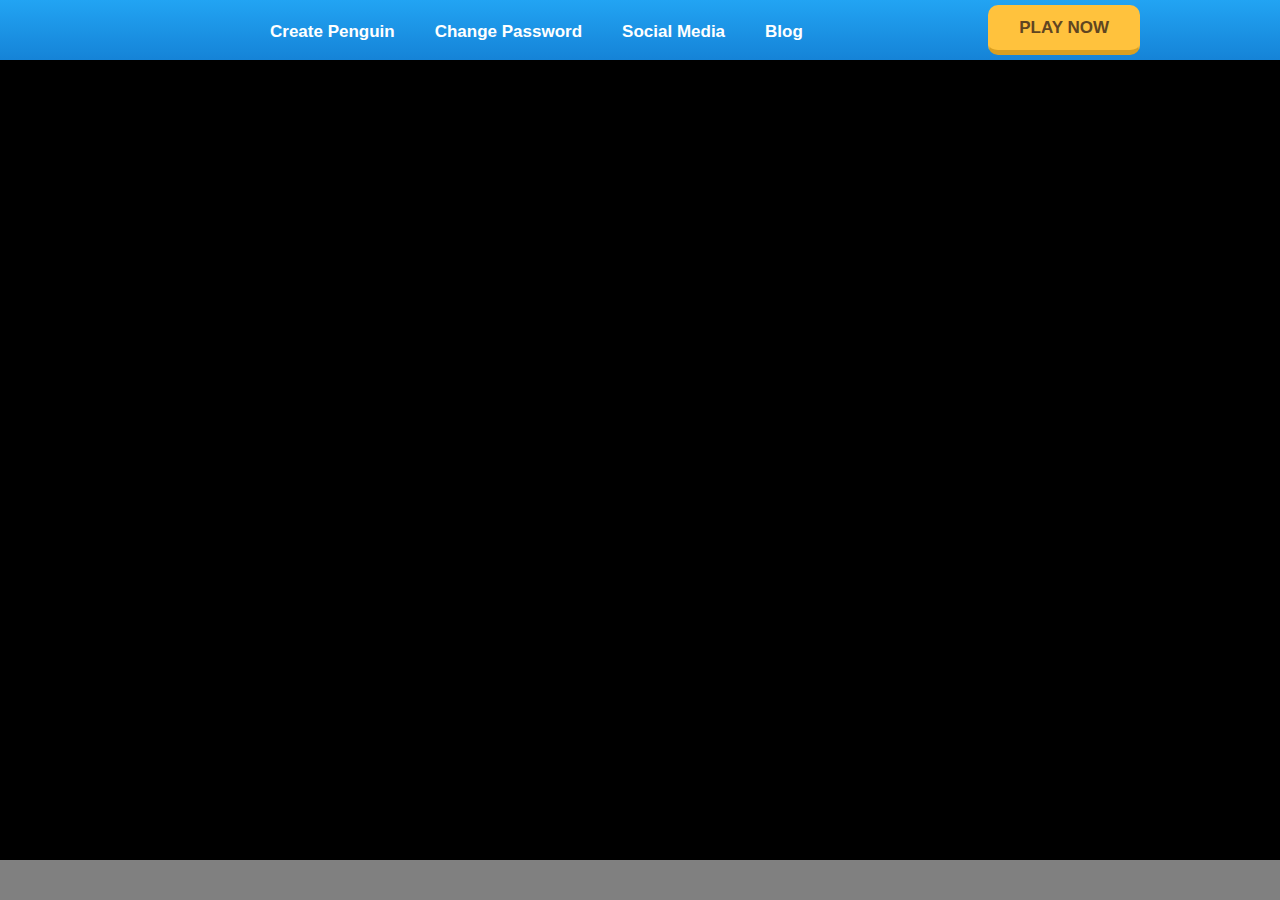
==== Index.html @ db3991a7 "Add files via upload" ====
<!DOCTYPE html>
<html>

<head>
  <title>Club Penguin Online | Home</title>
  <link rel="stylesheet" href="https://maxcdn.bootstrapcdn.com/font-awesome/4.6.3/css/font-awesome.css">
  <link rel="stylesheet" href="https://maxcdn.bootstrapcdn.com/bootstrap/3.3.7/css/bootstrap.min.css">
  <link href="//db.onlinewebfonts.com/c/cdc8c3de1e6bd5a9a67c6a001f9fedd0?family=Burbank+Big+Condensed" rel="stylesheet" type="text/css"/>
</head>

<body>
<center>
  <div class="nav-bar-header">
    <div class="nav-bar-header-container">
      <div class="nav-bar-header-logo"></div>
      <button class="nav-bar-header-links-bar"><i class="fa fa-bars"></i></button>
      <button class="nav-bar-header-play-button">PLAY NOW</button>
      <a class="nav-bar-links" href="#">Create Penguin</a>
      <a class="nav-bar-links" href="#">Change Password</a>
      <a class="nav-bar-links" href="#">Social Media</a>
      <a class="nav-bar-links" href="#">Blog</a>
    </div>
  </div>

<div class="top-banner">

</div>




</body>
<style>

.top-banner {
  width: 100%;
  height: 800px;
  background-color: black;
  background-image: url("https://media2.cponline.pw/bg/home-en.png?v=0.1");
  background-position: center -80px;
  background-repeat: no-repeat;
  background-size: cover;
}

  @media only screen and (max-width: 990px) {
    .nav-bar-header-play-button {
      margin-right: 50px !important;
    }
  }

  @media only screen and (max-width: 960px) {
    .nav-bar-header-play-button {
      margin-right: 70px !important;
    }
  }

  @media only screen and (max-width: 930px) {
    .nav-bar-header-play-button {
      margin-right: 100px !important;
    }
  }

  @media only screen and (max-width: 900px) {
    .nav-bar-header-play-button {
          margin-right: 120px !important;
        }   }

  .nav-bar-header-links-bar {
    color: white;
    font-size: 25px;
    border: 1px solid transparent;
    width: 50px;
    height: 50px;
    border-radius: 10px;
    margin-top: 5px;
    background-color: #004187;
    float: left;
    margin-left: 20px;
    display: none;
  }

.nav-bar-header-play-button:hover {
    transform: rotate(5deg);
  }

.nav-bar-links:hover {
  background-color: #1E7EBE;
  text-decoration: none;
  color: white;
}

.nav-bar-links {
  font-size: 17px;
  color: white;
  font-weight: 600;
  margin-left: 20px;
  float: left;
  margin-top: 15px;
  border-radius: 100px;
  padding: 5px 10px 5px 10px;
}

.nav-bar-header-play-button {
  font-size: 17px;
  background-color: #FFC23D;
  border: 1px solid transparent;
  font-weight: 600;
  padding-right: 30px;
  padding-left: 30px;
  padding-top: 10px;
  padding-bottom: 10px;
  border-radius: 10px;
  border-bottom: 5px solid #D99F21;
  margin-top: 5px;
  float: right;
  color: #604521;
  transition: transform 0.2s;
}

.nav-bar-header-logo {
  background-image: url('https://cdn.discordapp.com/attachments/612720885589344256/612945355004182559/clubpenguinonlinelogo.png');
  width: 100px;
  height: 50px;
  background-position: center;
  background-repeat: no-repeat;
  background-size: contain;
  float: left;
  margin-top: 5px;
}

.nav-bar-header-container {
  width: 1000px;
  height: 60px;
  background-color: transparent;
}

.nav-bar-header {
  width: 100%;
  height: 60px;
  background-color: black;
  background: rgb(21,131,215);
  background: linear-gradient(0deg, rgba(21,131,215,1) 0%, rgba(34,164,243,1) 100%);
}

body {
  background-color: grey;
  overflow-x: hidden;
}

@font-face {font-family: "Burbank Big Condensed";
    src: url("//db.onlinewebfonts.com/t/cdc8c3de1e6bd5a9a67c6a001f9fedd0.eot");
    src: url("//db.onlinewebfonts.com/t/cdc8c3de1e6bd5a9a67c6a001f9fedd0.eot?#iefix") format("embedded-opentype"),
    url("//db.onlinewebfonts.com/t/cdc8c3de1e6bd5a9a67c6a001f9fedd0.woff2") format("woff2"),
    url("//db.onlinewebfonts.com/t/cdc8c3de1e6bd5a9a67c6a001f9fedd0.woff") format("woff"),
    url("//db.onlinewebfonts.com/t/cdc8c3de1e6bd5a9a67c6a001f9fedd0.ttf") format("truetype"),
    url("//db.onlinewebfonts.com/t/cdc8c3de1e6bd5a9a67c6a001f9fedd0.svg#Burbank Big Condensed") format("svg");
}

@import url(//db.onlinewebfonts.com/c/cdc8c3de1e6bd5a9a67c6a001f9fedd0?family=Burbank+Big+Condensed);

</style>
</html>
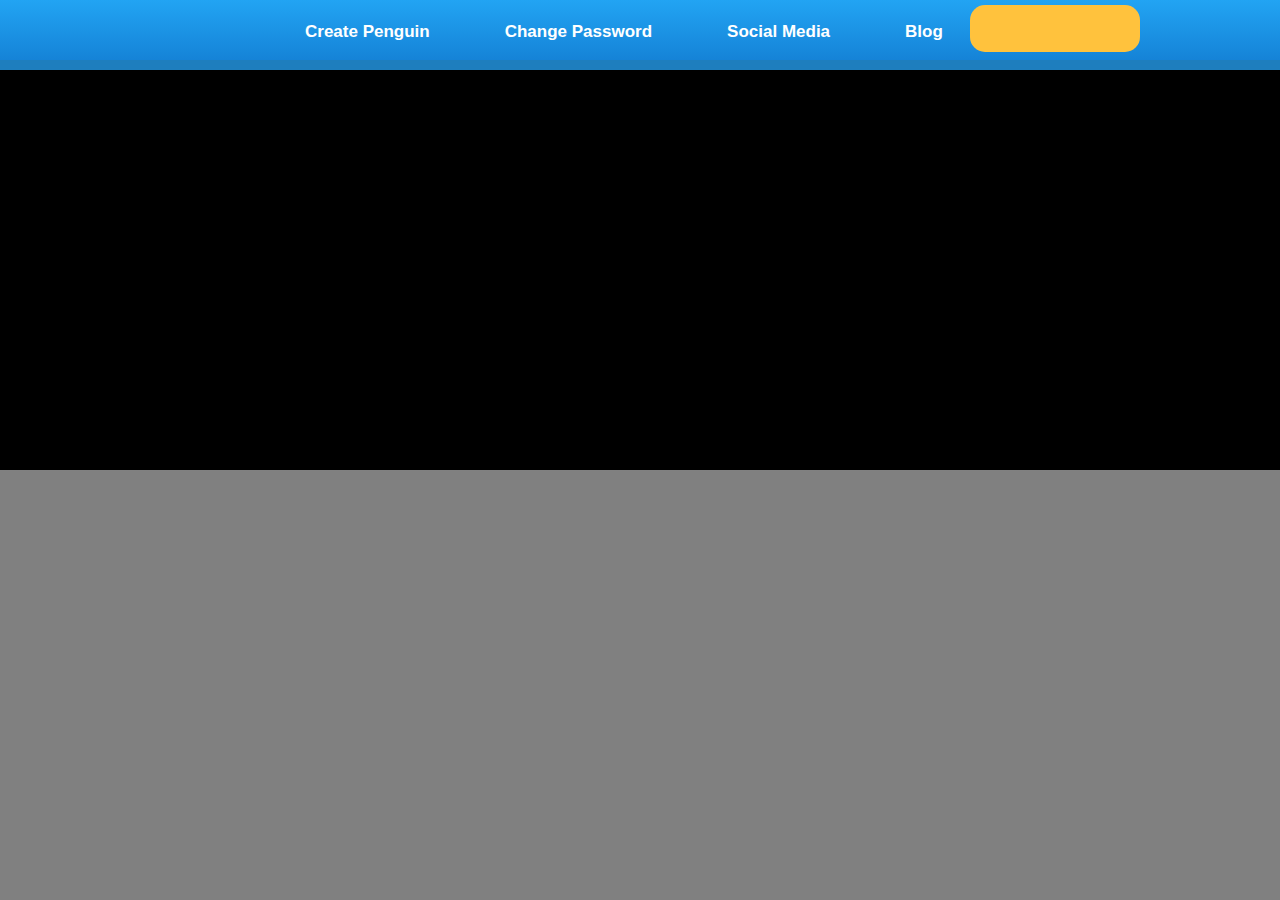
==== commit 42240dae: "Update Index.html" ====
--- a/Index.html
+++ b/Index.html
@@ -14,11 +14,15 @@
     <div class="nav-bar-header-container">
       <div class="nav-bar-header-logo"></div>
       <button class="nav-bar-header-links-bar"><i class="fa fa-bars"></i></button>
-      <button class="nav-bar-header-play-button">PLAY NOW</button>
-      <a class="nav-bar-links" href="#">Create Penguin</a>
-      <a class="nav-bar-links" href="#">Change Password</a>
-      <a class="nav-bar-links" href="#">Social Media</a>
-      <a class="nav-bar-links" href="#">Blog</a>
+      <button class="nav-bar-header-play-button"></button>
+      <a class="nav-bar-links" href="#">
+        <div class="nav-bar-links-emojis" style="background-image: url('images/createpeng.png')"></div>Create Penguin</a>
+      <a class="nav-bar-links" href="#">
+        <div class="nav-bar-links-emojis" style="background-image: url('images/recoverpass.png')"></div>Change Password</a>
+      <a class="nav-bar-links" href="#">
+        <div class="nav-bar-links-emojis" style="background-image: url('images/socialmedia.png')"></div>Social Media</a>
+      <a class="nav-bar-links" href="#">
+        <div class="nav-bar-links-emojis" style="background-image: url('images/blog.png')"></div>Blog</a>
     </div>
   </div>
 
@@ -32,38 +36,27 @@
 </body>
 <style>
 
-.top-banner {
-  width: 100%;
-  height: 800px;
-  background-color: black;
-  background-image: url("https://media2.cponline.pw/bg/home-en.png?v=0.1");
-  background-position: center -80px;
+.nav-bar-links-emojis {
+  width: 30px;
+  height: 30px;
+  background-color: transparent;
+  float: left;
+  margin-right: 5px;
+  margin-top: -4px;
+  background-position: center center;
   background-repeat: no-repeat;
   background-size: cover;
 }
 
-  @media only screen and (max-width: 990px) {
-    .nav-bar-header-play-button {
-      margin-right: 50px !important;
-    }
-  }
-
-  @media only screen and (max-width: 960px) {
-    .nav-bar-header-play-button {
-      margin-right: 70px !important;
-    }
-  }
-
-  @media only screen and (max-width: 930px) {
-    .nav-bar-header-play-button {
-      margin-right: 100px !important;
-    }
-  }
-
-  @media only screen and (max-width: 900px) {
-    .nav-bar-header-play-button {
-          margin-right: 120px !important;
-        }   }
+.top-banner {
+  width: 100%;
+  height: 400px;
+  background-color: black;
+  background-image: url("images/headrest.png");
+  background-position: center center;
+  background-repeat: no-repeat;
+  background-size: cover;
+}
 
   .nav-bar-header-links-bar {
     color: white;
@@ -80,7 +73,7 @@
   }
 
 .nav-bar-header-play-button:hover {
-    transform: rotate(5deg);
+    background-image: url("images/playhover.png");
   }
 
 .nav-bar-links:hover {
@@ -105,16 +98,16 @@
   background-color: #FFC23D;
   border: 1px solid transparent;
   font-weight: 600;
-  padding-right: 30px;
-  padding-left: 30px;
-  padding-top: 10px;
-  padding-bottom: 10px;
-  border-radius: 10px;
-  border-bottom: 5px solid #D99F21;
+  width: 170px;
+  height: 47px;
+  border-radius: 15px;
   margin-top: 5px;
   float: right;
   color: #604521;
-  transition: transform 0.2s;
+  background-image: url("images/playnorm.png");
+  background-position: center center;
+  background-repeat: no-repeat;
+  background-size: cover;
 }
 
 .nav-bar-header-logo {
@@ -136,10 +129,11 @@
 
 .nav-bar-header {
   width: 100%;
-  height: 60px;
+  height: 70px;
   background-color: black;
   background: rgb(21,131,215);
   background: linear-gradient(0deg, rgba(21,131,215,1) 0%, rgba(34,164,243,1) 100%);
+  border-bottom: 10px solid #1E7EBE;
 }
 
 body {
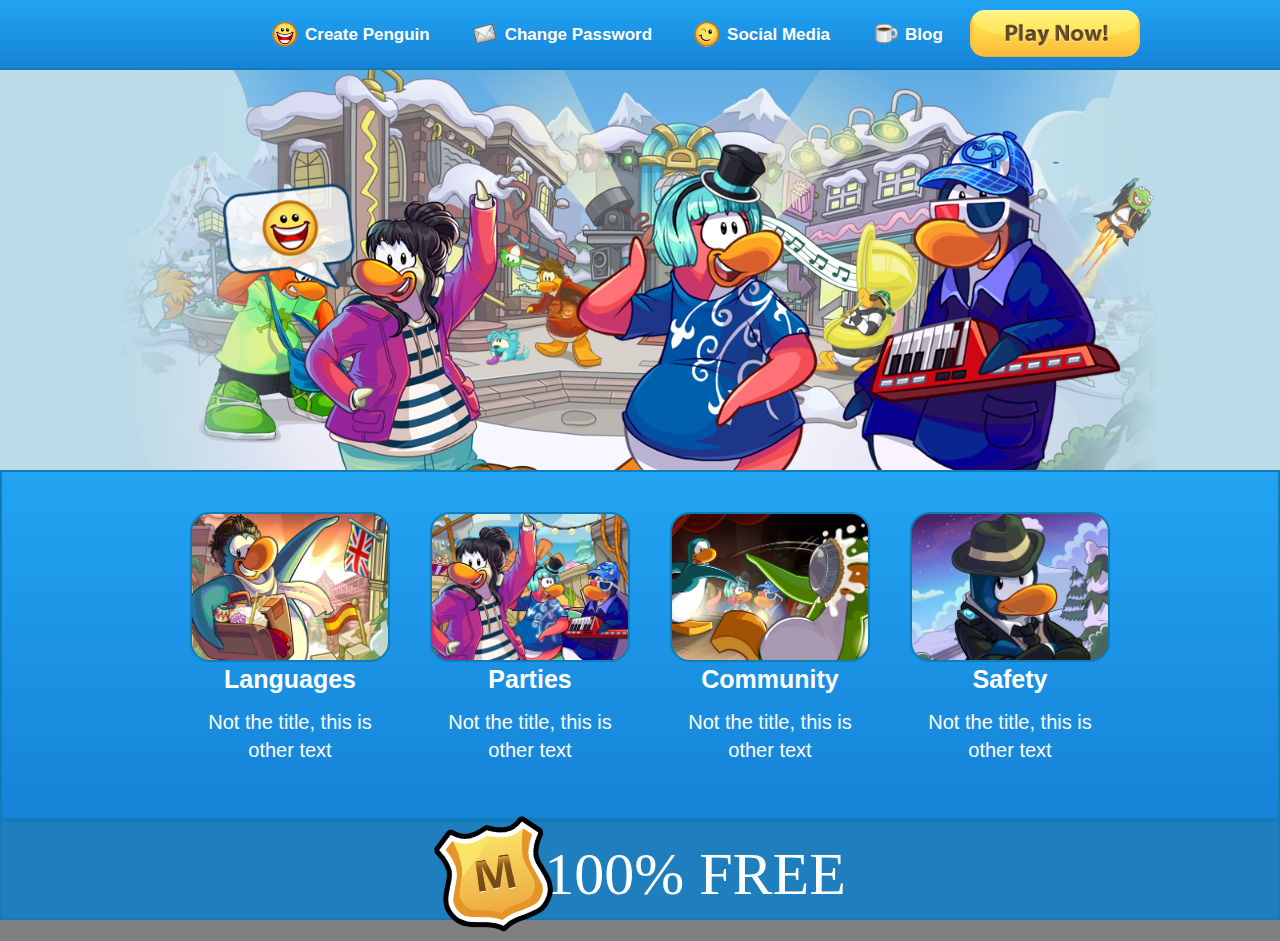
==== commit 79cc9fb7: "Add files via upload" ====
--- a/Index.html
+++ b/Index.html
@@ -26,15 +26,173 @@
     </div>
   </div>
 
-<div class="top-banner">
-
+<div class="top-banner" id="top-banner-slider"></div>
+
+<!--
+<div class="top-banner-buttons">
+  <button class="top-banner-slider-buttons">1</button>
+  <button class="top-banner-slider-buttons">2</button>
+  <button class="top-banner-slider-buttons">3</button>
 </div>
-
-
+-->
+<div class="section-one-background">
+  <div class="section-one-container">
+
+    <div style="margin-left: 50px;" class="section-one-section-container">
+      <div style="background-image: url('images/Languages.png');" class="section-one-image"></div>
+      <p class="section-one-title">Languages</p>
+      <div class="section-one-text-container">
+        <p class="section-one-text">Not the title, this is other text</p>
+      </div>
+    </div>
+
+    <div class="section-one-section-container">
+      <div style="background-image: url('images/Parties.png');" class="section-one-image"></div>
+      <p class="section-one-title">Parties</p>
+        <p class="section-one-text">Not the title, this is other text</p>
+    </div>
+
+    <div class="section-one-section-container">
+      <div style="background-image: url('images/Community.png');" class="section-one-image"></div>
+      <p class="section-one-title">Community</p>
+      <p class="section-one-text">Not the title, this is other text</p>
+    </div>
+
+    <div class="section-one-section-container">
+      <div style="background-image: url('images/Safety.png');" class="section-one-image"></div>
+      <p class="section-one-title">Safety</p>
+      <p class="section-one-text">Not the title, this is other text</p>
+    </div>
+
+  </div>
+</div>
+
+<div class="freemembership">
+  <div class="freemembership-container">
+    <div class="freemembership-image"></div>
+    <p class="freemembership-text">100% FREE</p>
+  </div>
+</div>
 
 
 </body>
 <style>
+
+.freemembership-text {
+  font-family: "Burbank Big Condensed";
+  color: white;
+  font-size: 60px;
+  margin-left: -300px;
+  padding-top: 10px;
+}
+
+.freemembership-image {
+  width: 110px;
+  height: 110px;
+  background-image: url("images/membership.png");
+  background-position: center center;
+  background-repeat: no-repeat;
+  background-size: cover;
+  float: left;
+  margin-left: 300px;
+  transform: rotate(350deg);
+  margin-right: -300px;
+}
+
+.freemembership {
+  width: 100%;
+  height: 100px;
+  background-color: #1E7EBE;
+  border: 2px solid #117db8;
+}
+
+.freemembership-container {
+  width: 1000px;
+  height: 100px;
+}
+
+.section-one-text {
+  font-size: 20px;
+  color: white;
+  border-radius: 100px;
+}
+
+.section-one-title {
+  font-size: 25px;
+  color: white;
+  font-weight: 600;
+  border-radius: 100px;
+}
+
+.section-one-image {
+  width: 200px;
+  height: 150px;
+  background-color: white;
+  border-radius: 20px;
+  border: 2px solid #117db8;
+  background-image: url("images/headrest.png");
+  background-position: center center;
+  background-repeat: no-repeat;
+  background-size: cover;
+  overflow: hidden;
+}
+
+.section-one-section-container {
+  width: 200px;
+  height: 200px;
+  background-color: transparent;
+  float: left;
+  margin-left: 20px;
+  margin-right: 20px;
+}
+
+.section-one-container {
+  background-color: transparent;
+  width: 1000px;
+  height: 200px;
+  padding-top: 40px;
+}
+
+.section-one-background {
+  width: 100%;
+  height: 350px;
+  background: rgb(21,131,215);
+background: linear-gradient(0deg, rgba(21,131,215,1) 0%, rgba(34,164,243,1) 100%);
+border: 2px solid #117db8;
+}
+
+.top-banner-slider-buttons {
+  color: white;
+  width: 30px;
+  height: 30px;
+  font-weight: 600;
+  font-size: 20px;
+  background: rgb(24,140,223);
+  border: 1px solid transparent;
+  border-radius: 50px;
+  margin-left: 5px;
+  margin-right: 5px;
+  background: linear-gradient(0deg, rgba(24,140,223,1) 0%, rgba(31,158,238,1) 100%);
+}
+
+.top-banner-buttons {
+  width: 100%;
+  height: 50px;
+  background-color: transparent;
+  margin-top: -50px;
+
+}
+
+.top-banner {
+  width: 100%;
+  height: 400px;
+  background-color: black;
+  background-image: url("images/headbanner.png");
+  background-position: center center;
+  background-repeat: no-repeat;
+  background-size: cover;
+  overflow: hidden;
+}
 
 .nav-bar-links-emojis {
   width: 30px;
@@ -48,14 +206,12 @@
   background-size: cover;
 }
 
-.top-banner {
+.top-banner-images {
   width: 100%;
   height: 400px;
-  background-color: black;
-  background-image: url("images/headrest.png");
-  background-position: center center;
-  background-repeat: no-repeat;
-  background-size: cover;
+  background-position: center center;
+background-repeat: no-repeat;
+background-size: cover;
 }
 
   .nav-bar-header-links-bar {
@@ -65,7 +221,7 @@
     width: 50px;
     height: 50px;
     border-radius: 10px;
-    margin-top: 5px;
+    margin-top: 8px;
     background-color: #004187;
     float: left;
     margin-left: 20px;
@@ -88,7 +244,7 @@
   font-weight: 600;
   margin-left: 20px;
   float: left;
-  margin-top: 15px;
+  margin-top: 18px;
   border-radius: 100px;
   padding: 5px 10px 5px 10px;
 }
@@ -101,7 +257,7 @@
   width: 170px;
   height: 47px;
   border-radius: 15px;
-  margin-top: 5px;
+  margin-top: 10px;
   float: right;
   color: #604521;
   background-image: url("images/playnorm.png");
@@ -118,7 +274,7 @@
   background-repeat: no-repeat;
   background-size: contain;
   float: left;
-  margin-top: 5px;
+  margin-top: 10px;
 }
 
 .nav-bar-header-container {
@@ -133,7 +289,7 @@
   background-color: black;
   background: rgb(21,131,215);
   background: linear-gradient(0deg, rgba(21,131,215,1) 0%, rgba(34,164,243,1) 100%);
-  border-bottom: 10px solid #1E7EBE;
+  border-bottom: 2px solid #117db8;
 }
 
 body {
@@ -153,4 +309,31 @@
 @import url(//db.onlinewebfonts.com/c/cdc8c3de1e6bd5a9a67c6a001f9fedd0?family=Burbank+Big+Condensed);
 
 </style>
+
+<script>
+
+var i = 0;
+var images = [];
+var time = 7000;
+
+images[0] = 'images/headrest.png';
+images[1] = 'images/2.jpg';
+images[2] = 'images/3.jpg';
+
+function changeImg() {
+  document.getElementById("top-banner-slider").style.backgroundImage = 'url('+images[i]+')';
+
+  if(i < images.length - 1){
+    i++;
+  } else {
+    i = 0;
+  }
+  console.log(i);
+  setTimeout("changeImg()", time);
+}
+
+//window.onload = changeImg;
+
+</script>
+
 </html>
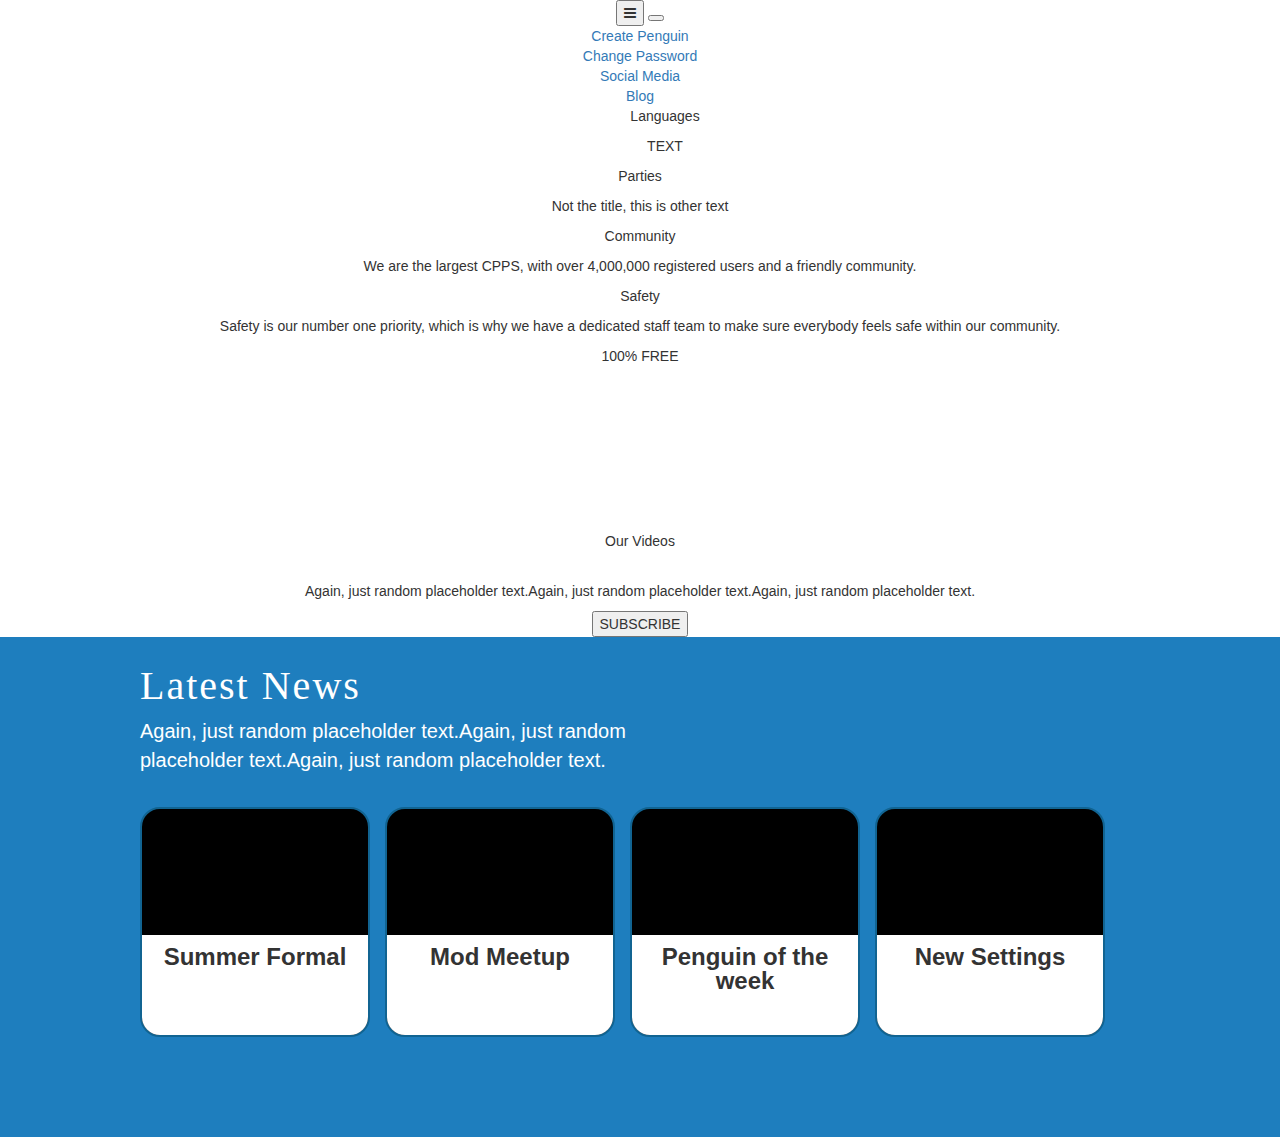
==== commit eac50651: "Add files via upload" ====
--- a/Index.html
+++ b/Index.html
@@ -6,6 +6,7 @@
   <link rel="stylesheet" href="https://maxcdn.bootstrapcdn.com/font-awesome/4.6.3/css/font-awesome.css">
   <link rel="stylesheet" href="https://maxcdn.bootstrapcdn.com/bootstrap/3.3.7/css/bootstrap.min.css">
   <link href="//db.onlinewebfonts.com/c/cdc8c3de1e6bd5a9a67c6a001f9fedd0?family=Burbank+Big+Condensed" rel="stylesheet" type="text/css"/>
+  <link rel = "stylesheet" type = "text/css" href = "styles.css" />
 </head>
 
 <body>
@@ -26,7 +27,7 @@
     </div>
   </div>
 
-<div class="top-banner" id="top-banner-slider"></div>
+<div class="top-banner"></div>
 
 <!--
 <div class="top-banner-buttons">
@@ -42,7 +43,7 @@
       <div style="background-image: url('images/Languages.png');" class="section-one-image"></div>
       <p class="section-one-title">Languages</p>
       <div class="section-one-text-container">
-        <p class="section-one-text">Not the title, this is other text</p>
+        <p class="section-one-text">TEXT</p>
       </div>
     </div>
 
@@ -55,13 +56,13 @@
     <div class="section-one-section-container">
       <div style="background-image: url('images/Community.png');" class="section-one-image"></div>
       <p class="section-one-title">Community</p>
-      <p class="section-one-text">Not the title, this is other text</p>
+      <p class="section-one-text">We are the largest CPPS, with over 4,000,000 registered users and a friendly community.</p>
     </div>
 
     <div class="section-one-section-container">
       <div style="background-image: url('images/Safety.png');" class="section-one-image"></div>
       <p class="section-one-title">Safety</p>
-      <p class="section-one-text">Not the title, this is other text</p>
+      <p class="section-one-text">Safety is our number one priority, which is why we have a dedicated staff team to make sure everybody feels safe within our community.</p>
     </div>
 
   </div>
@@ -74,239 +75,130 @@
   </div>
 </div>
 
+<div class="youtube-section">
+  <div class="youtube-section-video-container">
+    <video class="youtube-section-video" style="width:550px" autoplay="" muted="" loop="">
+      <source src="media/waddlearound.mp4" type="video/mp4">
+    </video>
+
+    <div class="youtube-section-text-container">
+      <p class="youtube-section-title">Our Videos</p>
+      <br>
+      <p class="youtube-section-text">Again, just random placeholder text.Again, just random placeholder text.Again, just random placeholder text.</p>
+      <button class="youtube-section-button">SUBSCRIBE</button>
+    </div>
+
+
+  </div>
+</div>
+
+<div class="blog">
+  <div class="blog-container">
+    <p class="blog-title">Latest News</p>
+    <br><br><br><br><br>
+    <p class="blog-text">Again, just random placeholder text.Again, just random placeholder text.Again, just random placeholder text.</p>
+    <br><br><br><br><br>
+
+    <div style="background-image: url('https://cdn.discordapp.com/attachments/613314180501602312/615658878591565867/summerformal.png')" class="blog-section-container">
+      <div class="blog-section-text-area">
+        <p class="blog-section-text">Summer Formal</p>
+      </div>
+    </div>
+
+    <div style="background-image: url('https://cdn.discordapp.com/attachments/475660461849706496/561148239454404628/mmuartye.png')" class="blog-section-container">
+      <div class="blog-section-text-area">
+        <p class="blog-section-text">Mod Meetup</p>
+      </div>
+    </div>
+
+    <div style="background-image: url('https://cdn.discordapp.com/attachments/516420983309991945/610897605064654848/cpopotmm.png')" class="blog-section-container">
+      <div class="blog-section-text-area">
+        <p class="blog-section-text">Penguin of the week</p>
+      </div>
+    </div>
+
+    <div style="background-image: url('https://media2.cponline.pw/img/cposettings.png')" class="blog-section-container">
+      <div class="blog-section-text-area">
+        <p class="blog-section-text">New Settings</p>
+      </div>
+    </div>
+
+  </div>
+</div>
+
+
+
 
 </body>
 <style>
 
-.freemembership-text {
-  font-family: "Burbank Big Condensed";
-  color: white;
-  font-size: 60px;
-  margin-left: -300px;
+.blog-text {
+float: left;
+margin-left: 0px;
+font-size: 20px;
+text-align: left;
+margin-bottom: -30px;
+color: white;
+width: 500px;
+margin-top: -20px;
+}
+
+.blog-section-text {
+  font-family: 'Poppins', proxima_nova_bold, sans-serif;
+  font-weight: 600;
+  height: 55px;
+  line-height: 24px;
+  font-size: 24px;
   padding-top: 10px;
 }
 
-.freemembership-image {
-  width: 110px;
-  height: 110px;
-  background-image: url("images/membership.png");
-  background-position: center center;
-  background-repeat: no-repeat;
-  background-size: cover;
-  float: left;
-  margin-left: 300px;
-  transform: rotate(350deg);
-  margin-right: -300px;
-}
-
-.freemembership {
+.blog-section-text-area {
   width: 100%;
   height: 100px;
+  background-color: white;
+  position: absolute;
+  bottom: 0;
+}
+
+.blog-section-container {
+  width: 230px;
+  height: 230px;
+  background-color: black;
+  float: left;
+  border-radius: 20px;
+  position: relative;
+  overflow: hidden;
+  margin-right: 15px;
+  background-image: url("https://media2.cponline.pw/bg/home-en.png?v=0.1");
+  background-position: top;
+  background-repeat: no-repeat;
+  background-size: 230px 130px;
+  margin-top: -30px;
+  border: 2px solid #116492;
+}
+
+.blog-title {
+  float: left;
+  font-family: "Burbank Big Condensed";
+  letter-spacing: 2px;
+  margin-top: 20px;
+  font-size: 40px;
+  color: white;
+  margin-bottom: -20px;
+}
+
+.blog-container {
+  width: 1000px;
+  height: 500px;
+}
+
+.blog {
   background-color: #1E7EBE;
-  border: 2px solid #117db8;
-}
-
-.freemembership-container {
-  width: 1000px;
-  height: 100px;
-}
-
-.section-one-text {
-  font-size: 20px;
-  color: white;
-  border-radius: 100px;
-}
-
-.section-one-title {
-  font-size: 25px;
-  color: white;
-  font-weight: 600;
-  border-radius: 100px;
-}
-
-.section-one-image {
-  width: 200px;
-  height: 150px;
-  background-color: white;
-  border-radius: 20px;
-  border: 2px solid #117db8;
-  background-image: url("images/headrest.png");
-  background-position: center center;
-  background-repeat: no-repeat;
-  background-size: cover;
-  overflow: hidden;
-}
-
-.section-one-section-container {
-  width: 200px;
-  height: 200px;
-  background-color: transparent;
-  float: left;
-  margin-left: 20px;
-  margin-right: 20px;
-}
-
-.section-one-container {
-  background-color: transparent;
-  width: 1000px;
-  height: 200px;
-  padding-top: 40px;
-}
-
-.section-one-background {
   width: 100%;
-  height: 350px;
-  background: rgb(21,131,215);
-background: linear-gradient(0deg, rgba(21,131,215,1) 0%, rgba(34,164,243,1) 100%);
-border: 2px solid #117db8;
-}
-
-.top-banner-slider-buttons {
-  color: white;
-  width: 30px;
-  height: 30px;
-  font-weight: 600;
-  font-size: 20px;
-  background: rgb(24,140,223);
-  border: 1px solid transparent;
-  border-radius: 50px;
-  margin-left: 5px;
-  margin-right: 5px;
-  background: linear-gradient(0deg, rgba(24,140,223,1) 0%, rgba(31,158,238,1) 100%);
-}
-
-.top-banner-buttons {
-  width: 100%;
-  height: 50px;
-  background-color: transparent;
-  margin-top: -50px;
-
-}
-
-.top-banner {
-  width: 100%;
-  height: 400px;
-  background-color: black;
-  background-image: url("images/headbanner.png");
-  background-position: center center;
-  background-repeat: no-repeat;
-  background-size: cover;
-  overflow: hidden;
-}
-
-.nav-bar-links-emojis {
-  width: 30px;
-  height: 30px;
-  background-color: transparent;
-  float: left;
-  margin-right: 5px;
-  margin-top: -4px;
-  background-position: center center;
-  background-repeat: no-repeat;
-  background-size: cover;
-}
-
-.top-banner-images {
-  width: 100%;
-  height: 400px;
-  background-position: center center;
-background-repeat: no-repeat;
-background-size: cover;
-}
-
-  .nav-bar-header-links-bar {
-    color: white;
-    font-size: 25px;
-    border: 1px solid transparent;
-    width: 50px;
-    height: 50px;
-    border-radius: 10px;
-    margin-top: 8px;
-    background-color: #004187;
-    float: left;
-    margin-left: 20px;
-    display: none;
-  }
-
-.nav-bar-header-play-button:hover {
-    background-image: url("images/playhover.png");
-  }
-
-.nav-bar-links:hover {
-  background-color: #1E7EBE;
-  text-decoration: none;
-  color: white;
-}
-
-.nav-bar-links {
-  font-size: 17px;
-  color: white;
-  font-weight: 600;
-  margin-left: 20px;
-  float: left;
-  margin-top: 18px;
-  border-radius: 100px;
-  padding: 5px 10px 5px 10px;
-}
-
-.nav-bar-header-play-button {
-  font-size: 17px;
-  background-color: #FFC23D;
-  border: 1px solid transparent;
-  font-weight: 600;
-  width: 170px;
-  height: 47px;
-  border-radius: 15px;
-  margin-top: 10px;
-  float: right;
-  color: #604521;
-  background-image: url("images/playnorm.png");
-  background-position: center center;
-  background-repeat: no-repeat;
-  background-size: cover;
-}
-
-.nav-bar-header-logo {
-  background-image: url('https://cdn.discordapp.com/attachments/612720885589344256/612945355004182559/clubpenguinonlinelogo.png');
-  width: 100px;
-  height: 50px;
-  background-position: center;
-  background-repeat: no-repeat;
-  background-size: contain;
-  float: left;
-  margin-top: 10px;
-}
-
-.nav-bar-header-container {
-  width: 1000px;
-  height: 60px;
-  background-color: transparent;
-}
-
-.nav-bar-header {
-  width: 100%;
-  height: 70px;
-  background-color: black;
-  background: rgb(21,131,215);
-  background: linear-gradient(0deg, rgba(21,131,215,1) 0%, rgba(34,164,243,1) 100%);
-  border-bottom: 2px solid #117db8;
-}
-
-body {
-  background-color: grey;
-  overflow-x: hidden;
-}
-
-@font-face {font-family: "Burbank Big Condensed";
-    src: url("//db.onlinewebfonts.com/t/cdc8c3de1e6bd5a9a67c6a001f9fedd0.eot");
-    src: url("//db.onlinewebfonts.com/t/cdc8c3de1e6bd5a9a67c6a001f9fedd0.eot?#iefix") format("embedded-opentype"),
-    url("//db.onlinewebfonts.com/t/cdc8c3de1e6bd5a9a67c6a001f9fedd0.woff2") format("woff2"),
-    url("//db.onlinewebfonts.com/t/cdc8c3de1e6bd5a9a67c6a001f9fedd0.woff") format("woff"),
-    url("//db.onlinewebfonts.com/t/cdc8c3de1e6bd5a9a67c6a001f9fedd0.ttf") format("truetype"),
-    url("//db.onlinewebfonts.com/t/cdc8c3de1e6bd5a9a67c6a001f9fedd0.svg#Burbank Big Condensed") format("svg");
-}
-
-@import url(//db.onlinewebfonts.com/c/cdc8c3de1e6bd5a9a67c6a001f9fedd0?family=Burbank+Big+Condensed);
+  height: 500px;
+}
+
+
 
 </style>
 
@@ -314,14 +206,14 @@
 
 var i = 0;
 var images = [];
-var time = 7000;
+var time = 1000;
 
 images[0] = 'images/headrest.png';
 images[1] = 'images/2.jpg';
 images[2] = 'images/3.jpg';
 
 function changeImg() {
-  document.getElementById("top-banner-slider").style.backgroundImage = 'url('+images[i]+')';
+  document.getElementById("slider-banner-slider").style.backgroundImage = 'url('+images[i]+')';
 
   if(i < images.length - 1){
     i++;
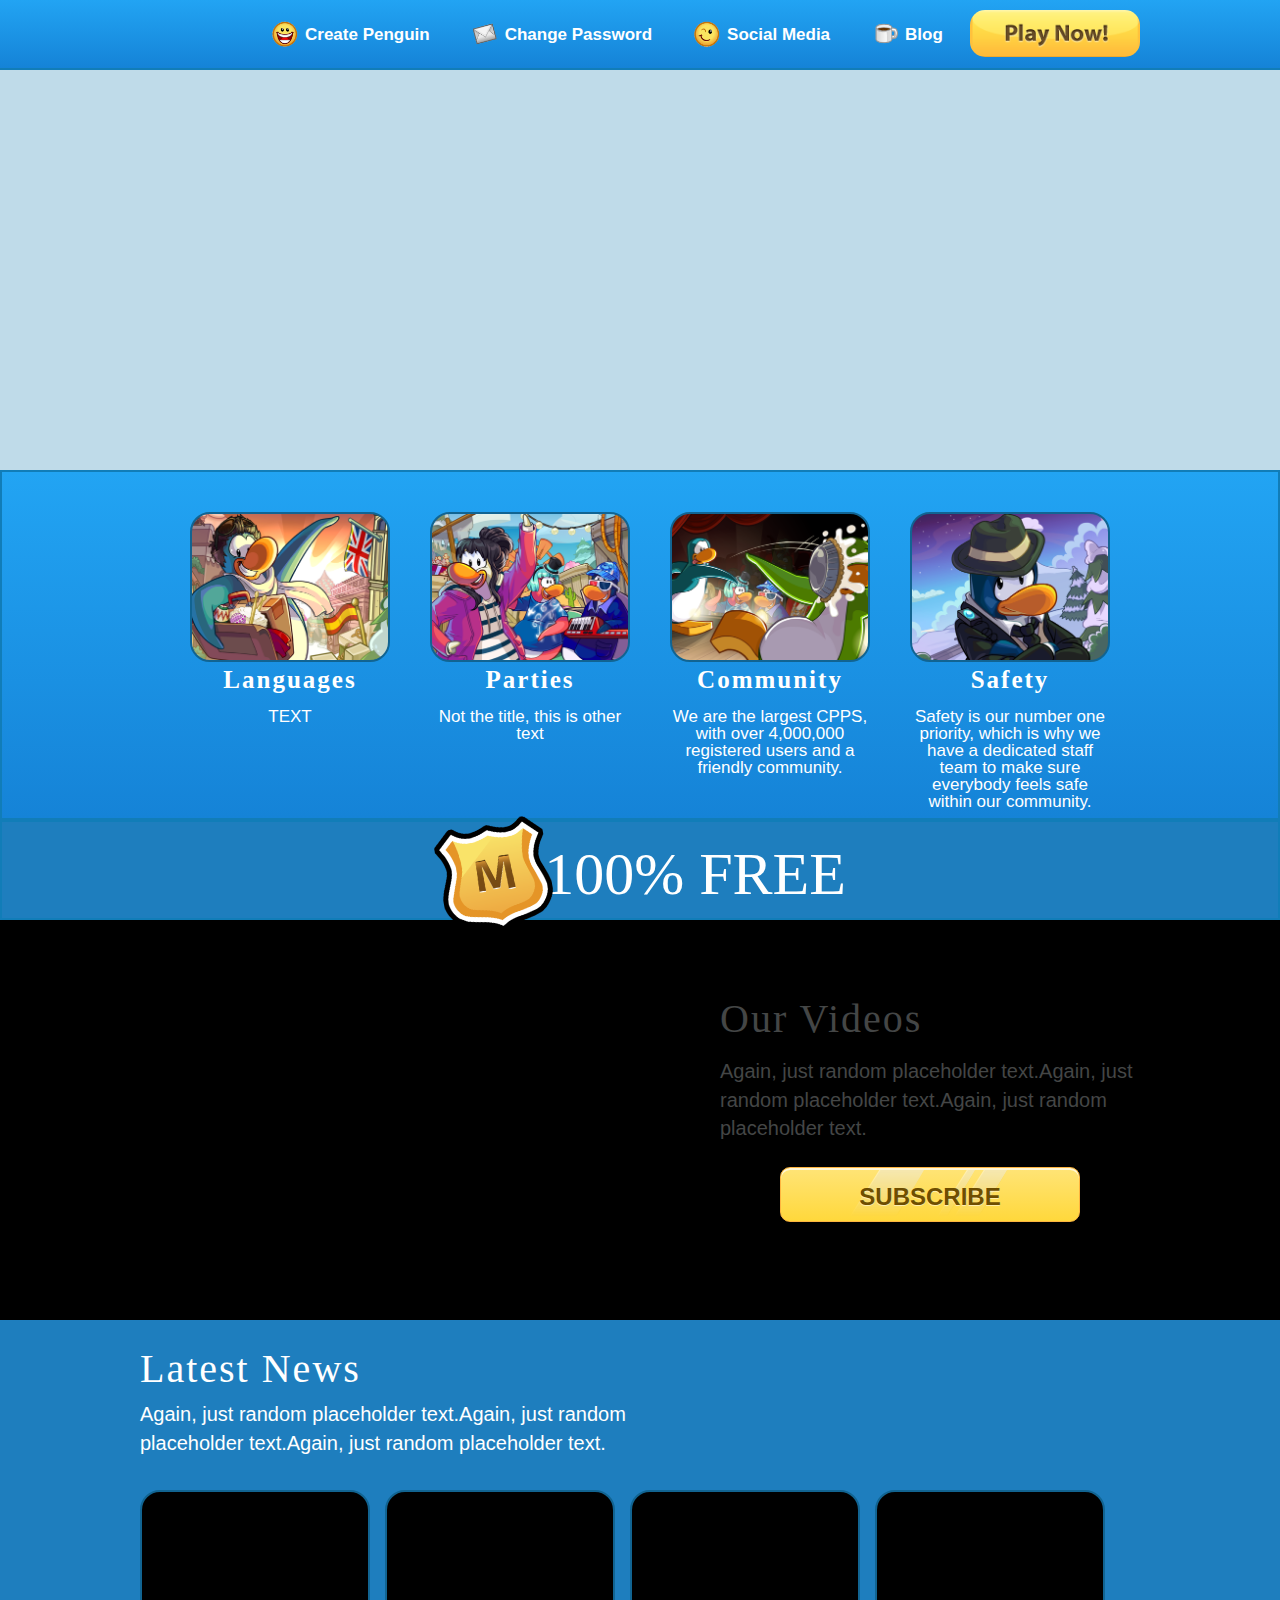
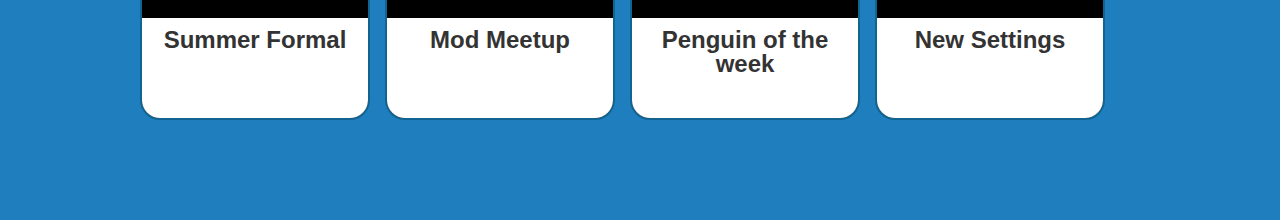
==== commit 362fd164: "Add files via upload" ====
--- a/Index.html
+++ b/Index.html
@@ -27,7 +27,13 @@
     </div>
   </div>
 
-<div class="top-banner"></div>
+<div class="top-banner">
+
+  <video class="youtube-section-video" style="width: 100%; height: 400px;" autoplay="" muted="" loop="">
+    <source src="media/header.mp4" type="video/mp4">
+  </video>
+
+</div>
 
 <!--
 <div class="top-banner-buttons">
--- a/styles.css
+++ b/styles.css
@@ -0,0 +1,334 @@
+.slider-banner-slider {
+  width: 500px;
+  height: 200px;
+  background-color: black;
+}
+
+.slider-background {
+  width: 100%;
+  height: 300px;
+  background-color: #1E7EBE;
+}
+
+.youtube-section-button {
+  display: -moz-inline-box;
+display: inline-block;
+font-family: 'Poppins', proxima_nova_bold, sans-serif;
+font-weight: 600;
+-webkit-font-smoothing: antialiased;
+-moz-osx-font-smoothing: grayscale;
+-moz-border-radius: 10px;
+-webkit-border-radius: 10px;
+border-radius: 10px;
+background: url(media/button-shine-play.png) no-repeat center 0, -moz-linear-gradient(270deg, #ffe477 0, #fc0 200%);
+background: url(media/button-shine-play.png) no-repeat center 0, linear-gradient(-180deg, #ffe477 0, #fc0 200%);
+-moz-box-shadow: #fff7d7 0 2px 0 0 inset, rgba(0, 0, 0, 0.15) 0 3px 0;
+-webkit-box-shadow: #fff7d7 0 2px 0 0 inset, rgba(0, 0, 0, 0.15) 0 3px 0;
+box-shadow: #fff7d7 0 2px 0 0 inset, rgba(0, 0, 0, 0.15) 0 3px 0;
+height: 55px;
+line-height: 55px;
+box-sizing: border-box;
+font-size: 24px;
+color: #6e4e00;
+text-shadow: #fff 0 1px 0;
+text-shadow: rgba(255, 255, 255, 0.5) 0 1px 0;
+border: 1px solid #FEB53F;
+width: 300px;
+}
+}
+
+.youtube-section-button {
+float: left;
+}
+
+.youtube-section-text {
+float: left;
+margin-left: 0px;
+font-size: 20px;
+text-align: left;
+margin-bottom: 20px;
+}
+
+.youtube-section-title {
+float: left;
+font-family: "Burbank Big Condensed";
+letter-spacing: 2px;
+margin-top: 20px;
+}
+
+.youtube-section-text-container {
+  width: 420px;
+  height: 100%;
+  background-color: transparent;
+  float: right;
+  color: #444646;
+  font-size: 40px;
+}
+
+.youtube-section-video {
+  margin-left: 0px;
+  float: left;
+  border-radius: 20px;
+}
+
+.youtube-section-video-container {
+  width: 1000px;
+  height: 400px;
+  background-color: transparent;
+  padding-top: 50px;
+}
+
+.youtube-section {
+  width: 100%;
+  height: 400px;
+  background-color: black;
+  background-image: url("https://cdn.discordapp.com/attachments/612720885589344256/616955842465628170/testbgg1.png");
+  background-position: center center;
+  background-repeat: no-repeat;
+  background-size: cover;
+}
+
+.freemembership-text {
+  font-family: "Burbank Big Condensed";
+  color: white;
+  font-size: 60px;
+  margin-left: -300px;
+  padding-top: 10px;
+}
+
+.freemembership-image {
+  width: 110px;
+  height: 110px;
+  background-image: url("images/membership.png");
+  background-position: center center;
+  background-repeat: no-repeat;
+  background-size: cover;
+  float: left;
+  margin-left: 300px;
+  transform: rotate(350deg);
+  margin-right: -300px;
+}
+
+.freemembership {
+  width: 100%;
+  height: 100px;
+  background-color: #1E7EBE;
+  border: 2px solid #117db8;
+}
+
+.freemembership-container {
+  width: 1000px;
+  height: 100px;
+}
+
+.section-one-text {
+  font-size: 17px;
+  color: white;
+  border-radius: 100px;
+  line-height: 1;
+}
+
+.section-one-title {
+  font-size: 25px;
+  font-family: "Burbank Big Condensed";
+  letter-spacing: 2px;
+  color: white;
+  font-weight: 600;
+  border-radius: 100px;
+}
+
+.section-one-section-container:hover {
+  transform: scale(1.3);
+  transform-origin: 50% 50%;
+}
+
+.section-one-image:hover {
+  -webkit-box-shadow: 10px 15px 38px -15px rgba(0,0,0,0.75);
+-moz-box-shadow: 10px 15px 38px -15px rgba(0,0,0,0.75);
+box-shadow: 10px 15px 38px -15px rgba(0,0,0,0.75);
+}
+
+.section-one-image {
+  width: 200px;
+  height: 150px;
+  background-color: white;
+  border-radius: 20px;
+  border: 2px solid #116492;
+  background-image: url("images/headrest.png");
+  background-position: center center;
+  background-repeat: no-repeat;
+  background-size: cover;
+  overflow: hidden;
+  transition: transform .4s;
+}
+
+.section-one-section-container {
+  width: 200px;
+  height: 200px;
+  background-color: transparent;
+  float: left;
+  margin-left: 20px;
+  margin-right: 20px;
+  transition: transform .4s;
+}
+
+.section-one-container {
+  background-color: transparent;
+  width: 1000px;
+  height: 200px;
+  padding-top: 40px;
+}
+
+.section-one-background {
+  width: 100%;
+  height: 350px;
+  background: rgb(21,131,215);
+background: linear-gradient(0deg, rgba(21,131,215,1) 0%, rgba(34,164,243,1) 100%);
+border: 2px solid #117db8;
+}
+
+.top-banner-slider-buttons {
+  color: white;
+  width: 30px;
+  height: 30px;
+  font-weight: 600;
+  font-size: 20px;
+  background: rgb(24,140,223);
+  border: 1px solid transparent;
+  border-radius: 50px;
+  margin-left: 5px;
+  margin-right: 5px;
+  background: linear-gradient(0deg, rgba(24,140,223,1) 0%, rgba(31,158,238,1) 100%);
+}
+
+.top-banner-buttons {
+  width: 100%;
+  height: 50px;
+  background-color: transparent;
+  margin-top: -50px;
+
+}
+
+.top-banner {
+  width: 100%;
+  height: 400px;
+  background-color: #bfdbe9;
+  background-position: center center;
+  background-repeat: no-repeat;
+  background-size: cover;
+  overflow: hidden;
+}
+
+.nav-bar-links-emojis {
+  width: 30px;
+  height: 30px;
+  background-color: transparent;
+  float: left;
+  margin-right: 5px;
+  margin-top: -4px;
+  background-position: center center;
+  background-repeat: no-repeat;
+  background-size: cover;
+}
+
+.top-banner-images {
+  width: 100%;
+  height: 400px;
+  background-position: center center;
+background-repeat: no-repeat;
+background-size: cover;
+}
+
+  .nav-bar-header-links-bar {
+    color: white;
+    font-size: 25px;
+    border: 1px solid transparent;
+    width: 50px;
+    height: 50px;
+    border-radius: 10px;
+    margin-top: 8px;
+    background-color: #004187;
+    float: left;
+    margin-left: 20px;
+    display: none;
+  }
+
+.nav-bar-header-play-button:hover {
+    background-image: url("images/playhover.png");
+  }
+
+.nav-bar-links:hover {
+  background-color: #1E7EBE;
+  text-decoration: none;
+  color: white;
+}
+
+.nav-bar-links {
+  font-size: 17px;
+  color: white;
+  font-weight: 600;
+  margin-left: 20px;
+  float: left;
+  margin-top: 18px;
+  border-radius: 100px;
+  padding: 5px 10px 5px 10px;
+}
+
+.nav-bar-header-play-button {
+  font-size: 17px;
+  background-color: #FFC23D;
+  border: 1px solid transparent;
+  font-weight: 600;
+  width: 170px;
+  height: 47px;
+  border-radius: 15px;
+  margin-top: 10px;
+  float: right;
+  color: #604521;
+  background-image: url("images/playnorm.png");
+  background-position: center center;
+  background-repeat: no-repeat;
+  background-size: cover;
+}
+
+.nav-bar-header-logo {
+  background-image: url('https://cdn.discordapp.com/attachments/612720885589344256/612945355004182559/clubpenguinonlinelogo.png');
+  width: 100px;
+  height: 50px;
+  background-position: center;
+  background-repeat: no-repeat;
+  background-size: contain;
+  float: left;
+  margin-top: 10px;
+}
+
+.nav-bar-header-container {
+  width: 1000px;
+  height: 60px;
+  background-color: transparent;
+}
+
+.nav-bar-header {
+  width: 100%;
+  height: 70px;
+  background-color: black;
+  background: rgb(21,131,215);
+  background: linear-gradient(0deg, rgba(21,131,215,1) 0%, rgba(34,164,243,1) 100%);
+  border-bottom: 2px solid #117db8;
+}
+
+body {
+  background-color: grey;
+  overflow-x: hidden;
+}
+
+@font-face {font-family: "Burbank Big Condensed";
+    src: url("//db.onlinewebfonts.com/t/cdc8c3de1e6bd5a9a67c6a001f9fedd0.eot");
+    src: url("//db.onlinewebfonts.com/t/cdc8c3de1e6bd5a9a67c6a001f9fedd0.eot?#iefix") format("embedded-opentype"),
+    url("//db.onlinewebfonts.com/t/cdc8c3de1e6bd5a9a67c6a001f9fedd0.woff2") format("woff2"),
+    url("//db.onlinewebfonts.com/t/cdc8c3de1e6bd5a9a67c6a001f9fedd0.woff") format("woff"),
+    url("//db.onlinewebfonts.com/t/cdc8c3de1e6bd5a9a67c6a001f9fedd0.ttf") format("truetype"),
+    url("//db.onlinewebfonts.com/t/cdc8c3de1e6bd5a9a67c6a001f9fedd0.svg#Burbank Big Condensed") format("svg");
+}
+
+@import url(//db.onlinewebfonts.com/c/cdc8c3de1e6bd5a9a67c6a001f9fedd0?family=Burbank+Big+Condensed);
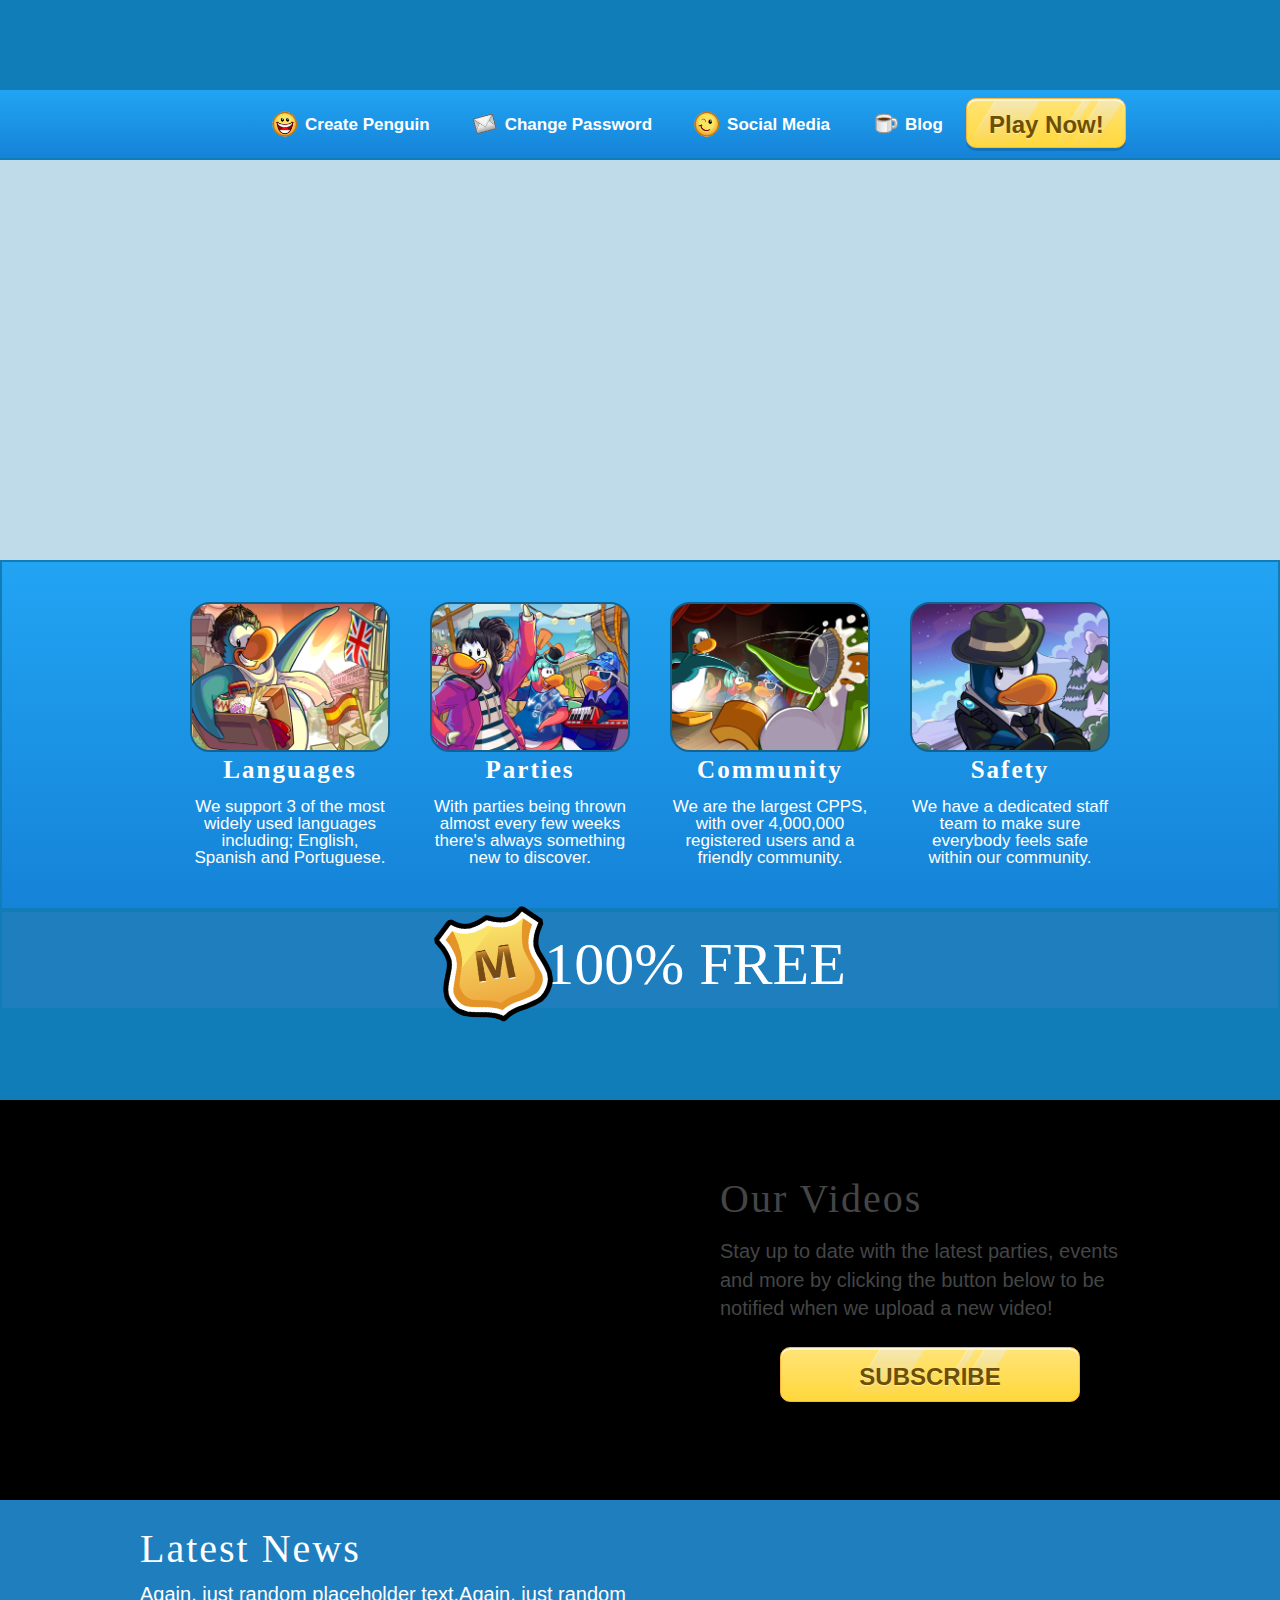
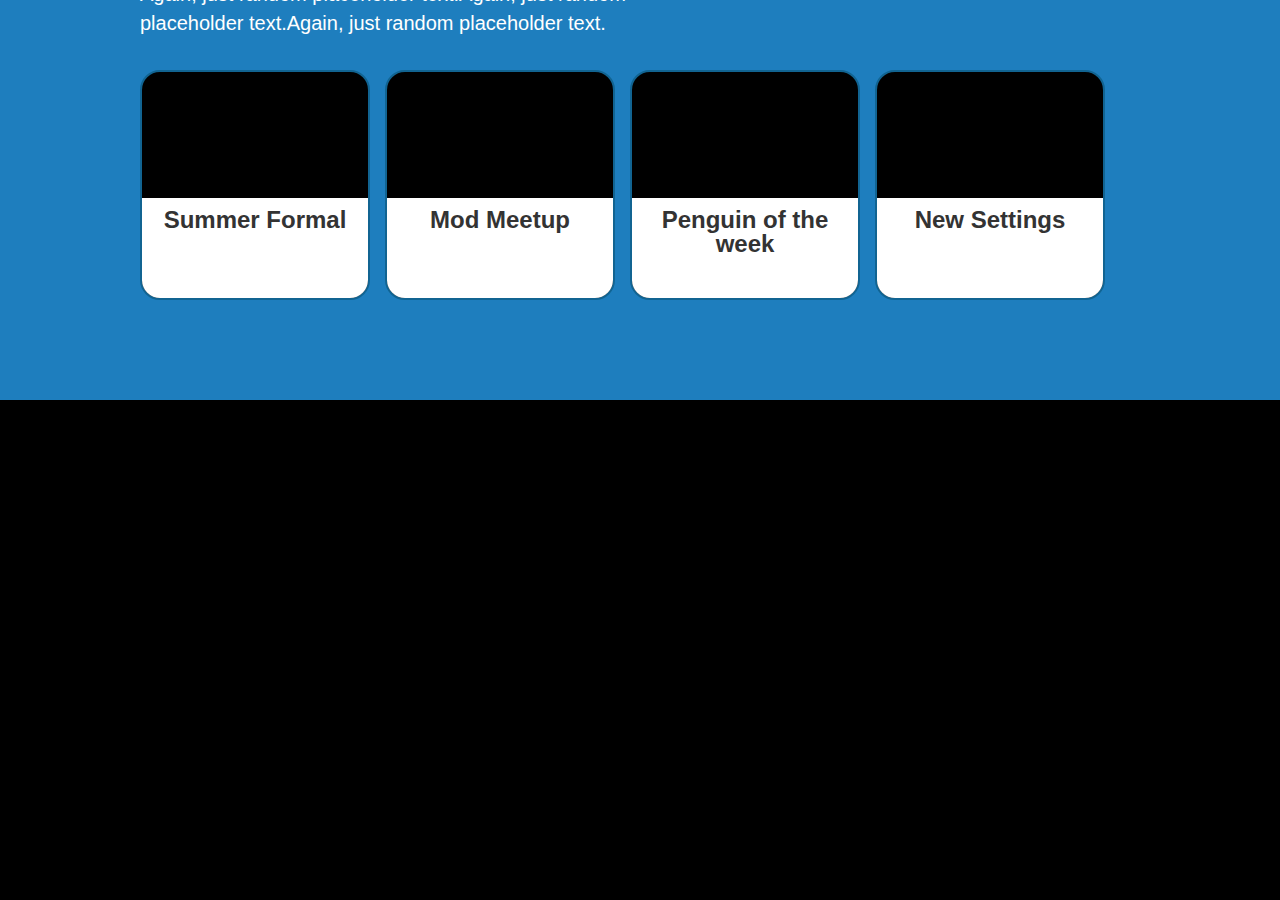
==== commit 0161f844: "Add files via upload" ====
--- a/Index.html
+++ b/Index.html
@@ -6,30 +6,40 @@
   <link rel="stylesheet" href="https://maxcdn.bootstrapcdn.com/font-awesome/4.6.3/css/font-awesome.css">
   <link rel="stylesheet" href="https://maxcdn.bootstrapcdn.com/bootstrap/3.3.7/css/bootstrap.min.css">
   <link href="//db.onlinewebfonts.com/c/cdc8c3de1e6bd5a9a67c6a001f9fedd0?family=Burbank+Big+Condensed" rel="stylesheet" type="text/css"/>
-  <link rel = "stylesheet" type = "text/css" href = "styles.css" />
+  <link rel="stylesheet" href="https://cdnjs.cloudflare.com/ajax/libs/font-awesome/4.7.0/css/font-awesome.min.css">
+ <link rel = "stylesheet" type = "text/css" href = "styles.css" />
 </head>
 
 <body>
+
 <center>
+
+
+
+<!-- AD -->
+<div class="ad" style="width: 100%; height: 90px; background-color: #117db8;">
+  <div style="background-image: url('https://via.placeholder.com/728x90'); width: 728px; height: 90px; background-repeat: no-repeat; background-position: center;">
+</div>
+
   <div class="nav-bar-header">
     <div class="nav-bar-header-container">
       <div class="nav-bar-header-logo"></div>
       <button class="nav-bar-header-links-bar"><i class="fa fa-bars"></i></button>
-      <button class="nav-bar-header-play-button"></button>
-      <a class="nav-bar-links" href="#">
+      <button onclick="playbutton()" class="nav-bar-header-play-button">Play Now!</button>
+      <a class="nav-bar-links" href="https://secured.cponline.pw/penguin/en/create/">
         <div class="nav-bar-links-emojis" style="background-image: url('images/createpeng.png')"></div>Create Penguin</a>
-      <a class="nav-bar-links" href="#">
+      <a class="nav-bar-links" href="https://secured.cponline.pw/penguin/en/forgot-password/">
         <div class="nav-bar-links-emojis" style="background-image: url('images/recoverpass.png')"></div>Change Password</a>
-      <a class="nav-bar-links" href="#">
+      <a class="nav-bar-links" href="#footer">
         <div class="nav-bar-links-emojis" style="background-image: url('images/socialmedia.png')"></div>Social Media</a>
-      <a class="nav-bar-links" href="#">
+      <a class="nav-bar-links" href="https://cponline.pw/whats-new/">
         <div class="nav-bar-links-emojis" style="background-image: url('images/blog.png')"></div>Blog</a>
     </div>
   </div>
 
 <div class="top-banner">
 
-  <video class="youtube-section-video" style="width: 100%; height: 400px;" autoplay="" muted="" loop="">
+  <video class="youtube-section-video top-video" style="width: 100%; height: 400px;" autoplay="" muted="" loop="">
     <source src="media/header.mp4" type="video/mp4">
   </video>
 
@@ -49,14 +59,14 @@
       <div style="background-image: url('images/Languages.png');" class="section-one-image"></div>
       <p class="section-one-title">Languages</p>
       <div class="section-one-text-container">
-        <p class="section-one-text">TEXT</p>
+        <p class="section-one-text"> We support 3 of the most widely used languages including; English, Spanish and Portuguese.</p>
       </div>
     </div>
 
     <div class="section-one-section-container">
       <div style="background-image: url('images/Parties.png');" class="section-one-image"></div>
       <p class="section-one-title">Parties</p>
-        <p class="section-one-text">Not the title, this is other text</p>
+        <p class="section-one-text">With parties being thrown almost every few weeks there's always something new to discover.</p>
     </div>
 
     <div class="section-one-section-container">
@@ -68,10 +78,14 @@
     <div class="section-one-section-container">
       <div style="background-image: url('images/Safety.png');" class="section-one-image"></div>
       <p class="section-one-title">Safety</p>
-      <p class="section-one-text">Safety is our number one priority, which is why we have a dedicated staff team to make sure everybody feels safe within our community.</p>
+      <p class="section-one-text">We have a dedicated staff team to make sure everybody feels safe within our community.</p>
     </div>
 
   </div>
+</div>
+
+<div onclick="tothetop()" id="scrollbutton" class="arrow-top">
+  <i onclick="tothetop()" class="glyphicon glyphicon-menu-up"></i>
 </div>
 
 <div class="freemembership">
@@ -81,6 +95,11 @@
   </div>
 </div>
 
+<!-- AD -->
+<div class="ad" style="width: 100%; height: 90px; background-color: #117db8;">
+  <div style="background-image: url('https://via.placeholder.com/728x90'); width: 728px; height: 90px; background-repeat: no-repeat; background-position: center;">
+</div>
+
 <div class="youtube-section">
   <div class="youtube-section-video-container">
     <video class="youtube-section-video" style="width:550px" autoplay="" muted="" loop="">
@@ -90,8 +109,8 @@
     <div class="youtube-section-text-container">
       <p class="youtube-section-title">Our Videos</p>
       <br>
-      <p class="youtube-section-text">Again, just random placeholder text.Again, just random placeholder text.Again, just random placeholder text.</p>
-      <button class="youtube-section-button">SUBSCRIBE</button>
+      <p class="youtube-section-text">Stay up to date with the latest parties, events and more by clicking the button below to be notified when we upload a new video!</p>
+      <button onclick="subbutton()" class="youtube-section-button">SUBSCRIBE</button>
     </div>
 
 
@@ -132,11 +151,148 @@
   </div>
 </div>
 
-
+<div class="footer">
+
+</div>
 
 
 </body>
 <style>
+
+.glyphicon-menu-up {
+  color: white;
+  font-size: 30px;
+  margin-top: 10px;
+}
+
+.arrow-top {
+  width: 50px;
+  height: 50px;
+  background-color: #193f54;
+  position: fixed;
+  z-index: 0;
+  right: 0;
+  margin-right: 40px;
+  margin-top: -20px;
+  border-radius: 100%;
+  display: none;
+  cursor: pointer;
+}
+
+.footer {
+  width: 100%;
+  height: 500px;
+  background-color: black;
+}
+
+.youtube-section-button:hover {
+  transform: scale(1.1);
+  transform-origin: 50% 50%;
+}
+
+.youtube-section-button:active {
+  transform: scale(0.9);
+  transform-origin: 50% 50%;
+}
+
+.nav-bar-header-play-button:hover {
+  transform: scale(1.1);
+  transform-origin: 50% 50%;
+}
+
+.nav-bar-header-play-button:active {
+  transform: scale(0.9);
+  transform-origin: 50% 50%;
+}
+
+.nav-bar-header-play-button {
+  display: -moz-inline-box;
+display: inline-block;
+font-family: 'Poppins', proxima_nova_bold, sans-serif;
+font-weight: 600;
+-webkit-font-smoothing: antialiased;
+-moz-osx-font-smoothing: grayscale;
+-moz-border-radius: 10px;
+-webkit-border-radius: 10px;
+border-radius: 10px;
+background: url(media/button-shine-play.png) no-repeat center 0, -moz-linear-gradient(270deg, #ffe477 0, #fc0 200%);
+background: url(media/button-shine-play.png) no-repeat center 0, linear-gradient(-180deg, #ffe477 0, #fc0 200%);
+-moz-box-shadow: #fff7d7 0 2px 0 0 inset, rgba(0, 0, 0, 0.15) 0 3px 0;
+-webkit-box-shadow: #fff7d7 0 2px 0 0 inset, rgba(0, 0, 0, 0.15) 0 3px 0;
+box-shadow: #fff7d7 0 2px 0 0 inset, rgba(0, 0, 0, 0.15) 0 3px 0;
+height: 50px;
+line-height: 50px;
+box-sizing: border-box;
+font-size: 24px;
+color: #6e4e00;
+text-shadow: #fff 0 1px 0;
+text-shadow: rgba(255, 255, 255, 0.5) 0 1px 0;
+border: 1px solid #FEB53F;
+width: 160px;
+margin-top: 8px;
+transition: transform .4s;
+}
+
+.screen-size-warning-main-text {
+  padding-top: 15px;
+  color: white;
+  font-size: 20px;
+  width: 400px;
+}
+
+.screen-size-warning-main {
+  background-color: #b8c171;
+  height: 100%;
+  width: 100%;
+}
+
+.screen-size-warning-title {
+  color: white;
+  font-size: 20px;
+  padding-top: 10px;
+  font-weight: 600;
+}
+
+.screen-size-warning-top {
+  width: 100%;
+  height: 40px;
+  background-color: #919a4d;
+  border-top-right-radius: 10px;
+  border-top-left-radius: 10px;
+  text-align: center;
+}
+
+.screen-size-warning-container {
+  width: 100%;
+  height: 180px;
+  background-color: transparent;
+  z-index: 2;
+  position: fixed;
+  display: none;
+}
+
+
+@font-face {
+    font-family: 'Burbank Small';
+    src: url('media/BurbankSmall-Medium.ttf') format('truetype');
+    font-weight: 500;
+    font-style: normal;
+}
+
+
+
+.section-one-title {
+  font-size: 25px;
+  font-family: 'Burbank Small';
+  color: white;
+  font-weight: 900;
+  border-radius: 100px;
+}
+
+.section-one-section-container:hover {
+  transform: scale(1.1);
+  transform-origin: 50% 50%;
+}
 
 .blog-text {
 float: left;
@@ -185,7 +341,7 @@
 
 .blog-title {
   float: left;
-  font-family: "Burbank Big Condensed";
+  font-family: 'Burbank Small';
   letter-spacing: 2px;
   margin-top: 20px;
   font-size: 40px;
@@ -202,35 +358,57 @@
   background-color: #1E7EBE;
   width: 100%;
   height: 500px;
-}
-
-
+  background-image: url('http://i.imgur.com/MP2R205.png');
+  background-position: bottom;
+  background-repeat: no-repeat;
+  background-size: cover;
+}
+
+body {
+  transform: translate(): 2s;
+}
 
 </style>
 
 <script>
 
-var i = 0;
-var images = [];
-var time = 1000;
-
-images[0] = 'images/headrest.png';
-images[1] = 'images/2.jpg';
-images[2] = 'images/3.jpg';
-
-function changeImg() {
-  document.getElementById("slider-banner-slider").style.backgroundImage = 'url('+images[i]+')';
-
-  if(i < images.length - 1){
-    i++;
-  } else {
-    i = 0;
+// Buttons
+
+function playbutton() {
+  location.href= "https://cponline.pw/play";
+}
+
+function subbutton() {
+  location.href= "https://www.youtube.com/channel/UCwEA2zZWP0AsbTuSPUgVdPw";
+}
+
+// Scroll Function
+
+window.onscroll = function() {scrolling()};
+
+function scrolling() {
+  if (document.body.scrollTop > 470 || document.documentElement.scrollTop > 470) {
+   document.getElementById("scrollbutton").style.display = "block";
   }
-  console.log(i);
-  setTimeout("changeImg()", time);
-}
-
-//window.onload = changeImg;
+  else {
+    document.getElementById("scrollbutton").style.display = "none";
+  }
+}
+
+function tothetop() {
+  const ScrollToTop = document.querySelector("#scrollbutton");
+
+  ScrollToTop.addEventListener("click", function () {
+
+  window.scrollTo({
+    top: 0,
+    left: 0,
+    behavior: "smooth"
+  });
+
+  });
+}
+
 
 </script>
 
--- a/styles.css
+++ b/styles.css
@@ -9,6 +9,7 @@
   height: 300px;
   background-color: #1E7EBE;
 }
+
 
 .youtube-section-button {
   display: -moz-inline-box;
@@ -34,6 +35,7 @@
 text-shadow: rgba(255, 255, 255, 0.5) 0 1px 0;
 border: 1px solid #FEB53F;
 width: 300px;
+transition: transform .4s;
 }
 }
 
@@ -253,9 +255,6 @@
     display: none;
   }
 
-.nav-bar-header-play-button:hover {
-    background-image: url("images/playhover.png");
-  }
 
 .nav-bar-links:hover {
   background-color: #1E7EBE;
@@ -275,20 +274,29 @@
 }
 
 .nav-bar-header-play-button {
-  font-size: 17px;
-  background-color: #FFC23D;
-  border: 1px solid transparent;
-  font-weight: 600;
-  width: 170px;
-  height: 47px;
-  border-radius: 15px;
-  margin-top: 10px;
-  float: right;
-  color: #604521;
-  background-image: url("images/playnorm.png");
-  background-position: center center;
-  background-repeat: no-repeat;
-  background-size: cover;
+  display: -moz-inline-box;
+display: inline-block;
+font-family: 'Poppins', proxima_nova_bold, sans-serif;
+font-weight: 600;
+-webkit-font-smoothing: antialiased;
+-moz-osx-font-smoothing: grayscale;
+-moz-border-radius: 10px;
+-webkit-border-radius: 10px;
+border-radius: 10px;
+background: url(media/button-shine-play.png) no-repeat center 0, -moz-linear-gradient(270deg, #ffe477 0, #fc0 200%);
+background: url(media/button-shine-play.png) no-repeat center 0, linear-gradient(-180deg, #ffe477 0, #fc0 200%);
+-moz-box-shadow: #fff7d7 0 2px 0 0 inset, rgba(0, 0, 0, 0.15) 0 3px 0;
+-webkit-box-shadow: #fff7d7 0 2px 0 0 inset, rgba(0, 0, 0, 0.15) 0 3px 0;
+box-shadow: #fff7d7 0 2px 0 0 inset, rgba(0, 0, 0, 0.15) 0 3px 0;
+height: 55px;
+line-height: 55px;
+box-sizing: border-box;
+font-size: 24px;
+color: #6e4e00;
+text-shadow: #fff 0 1px 0;
+text-shadow: rgba(255, 255, 255, 0.5) 0 1px 0;
+border: 1px solid #FEB53F;
+width: 300px;
 }
 
 .nav-bar-header-logo {
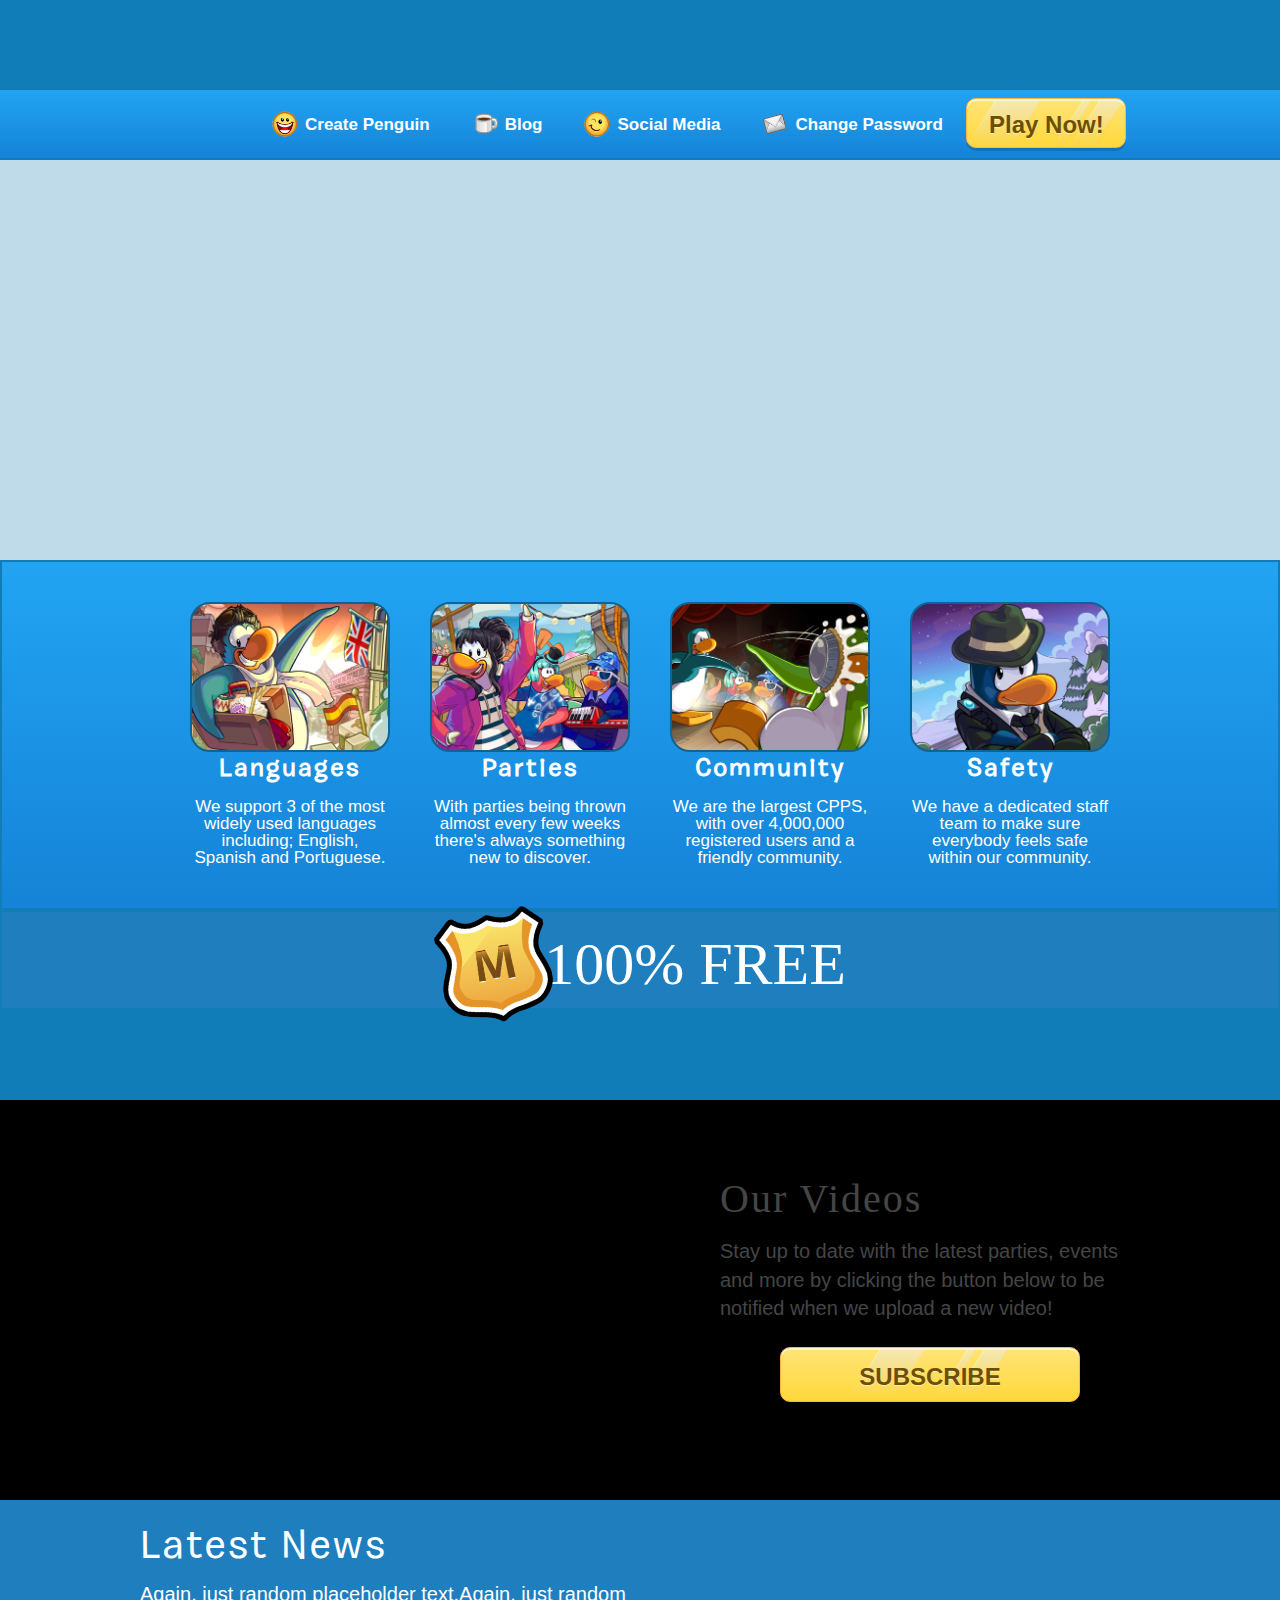
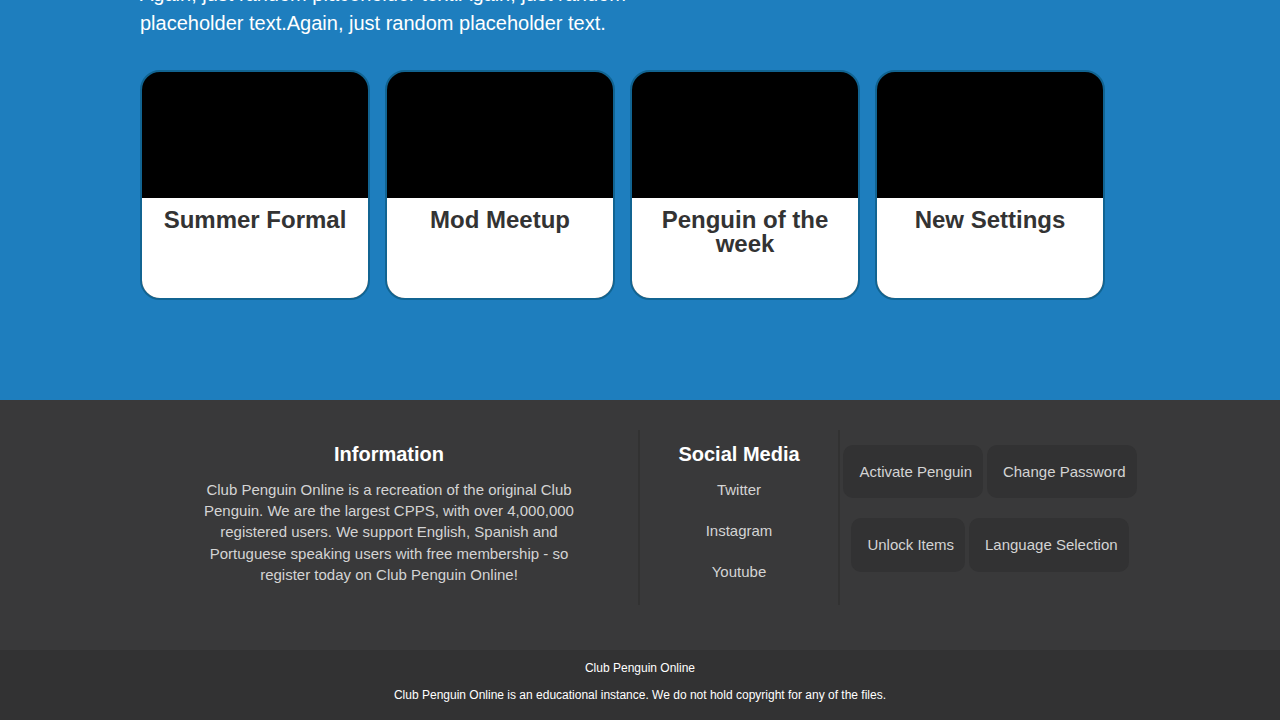
==== commit 6c6f2a9e: "Add files via upload" ====
--- a/Index.html
+++ b/Index.html
@@ -8,6 +8,7 @@
   <link href="//db.onlinewebfonts.com/c/cdc8c3de1e6bd5a9a67c6a001f9fedd0?family=Burbank+Big+Condensed" rel="stylesheet" type="text/css"/>
   <link rel="stylesheet" href="https://cdnjs.cloudflare.com/ajax/libs/font-awesome/4.7.0/css/font-awesome.min.css">
  <link rel = "stylesheet" type = "text/css" href = "styles.css" />
+ <link href="https://media2.cponline.pw/img/favicon2.ico" rel="icon" type="image/x-icon" />
 </head>
 
 <body>
@@ -28,12 +29,12 @@
       <button onclick="playbutton()" class="nav-bar-header-play-button">Play Now!</button>
       <a class="nav-bar-links" href="https://secured.cponline.pw/penguin/en/create/">
         <div class="nav-bar-links-emojis" style="background-image: url('images/createpeng.png')"></div>Create Penguin</a>
-      <a class="nav-bar-links" href="https://secured.cponline.pw/penguin/en/forgot-password/">
-        <div class="nav-bar-links-emojis" style="background-image: url('images/recoverpass.png')"></div>Change Password</a>
+        <a class="nav-bar-links" href="https://cponline.pw/whats-new/">
+          <div class="nav-bar-links-emojis" style="background-image: url('images/blog.png')"></div>Blog</a>
       <a class="nav-bar-links" href="#footer">
         <div class="nav-bar-links-emojis" style="background-image: url('images/socialmedia.png')"></div>Social Media</a>
-      <a class="nav-bar-links" href="https://cponline.pw/whats-new/">
-        <div class="nav-bar-links-emojis" style="background-image: url('images/blog.png')"></div>Blog</a>
+        <a class="nav-bar-links" href="https://secured.cponline.pw/penguin/en/forgot-password/">
+          <div class="nav-bar-links-emojis" style="background-image: url('images/recoverpass.png')"></div>Change Password</a>
     </div>
   </div>
 
@@ -152,12 +153,117 @@
 </div>
 
 <div class="footer">
-
+  <div class="footer-container">
+    <div class="footer-info-container">
+      <p class="footer-info-title">Information</p>
+      <p class="footer-info-text">Club Penguin Online is a recreation of the original
+Club Penguin. We are the largest CPPS, with over
+4,000,000 registered users. We support English,
+Spanish and Portuguese speaking users with
+free membership - so register today on Club
+Penguin Online!</p>
+    </div>
+    <div class="footer-social-container">
+      <p class="footer-social-title">Social Media</p>
+      <a class="footer-social-links" href="#">Twitter</a>
+      <br><br>
+      <a class="footer-social-links" href="#">Instagram</a>
+      <br><br>
+      <a class="footer-social-links" href="#">Youtube</a>
+    </div>
+    <div class="footer-buttons-container">
+      <button style="margin-top: 45px;" class="footer-buttons-button">Activate Penguin</button>
+      <button style="margin-top: 45px;" class="footer-buttons-button">Change Password</button>
+      <button class="footer-buttons-button">Unlock Items</button>
+      <button class="footer-buttons-button">Language Selection</button>
+    </div>
+  </div>
+</div>
+
+<div class="legal">
+<p class="legal-text" style="padding-top: 10px;">Club Penguin Online</p>
+<p class="legal-text">Club Penguin Online is an educational instance. We do not hold copyright for any of the files.</p>
 </div>
 
 
 </body>
 <style>
+
+.footer-buttons-button {
+  color: #d4d4d4;
+  border: 1px solid transparent;
+  border-radius: 10px;
+  background-color: #323233;
+  font-size: 15px;
+  padding: 15px 10px 15px 15px;
+  margin-top: 20px;
+}
+
+.footer-social-links {
+  color: white;
+  font-size: 15px;
+  color: #d4d4d4;
+}
+
+.footer-social-title {
+  color: white;
+  font-size: 20px;
+  font-weight: 600;
+  padding-top: 10px;
+}
+
+.footer-info-text {
+  color: white;
+  width: 400px;
+  font-size: 15px;
+  color: #d4d4d4;
+}
+
+.legal-text {
+  color: white;
+  font-size: 12px;
+}
+
+.legal {
+  background-color: #323233;
+  width: 100%;
+  height: 70px;
+}
+
+.footer-info-title {
+  color: white;
+  font-size: 20px;
+  padding-top: 10px;
+  font-weight: 600;
+}
+
+.footer-buttons-container {
+  width: 300px;
+  height: 100%;
+  float: left;
+}
+
+.footer-social-container {
+  width: 200px;
+  height: 100%;
+  float: left;
+  border-right: 2px solid rgba(0, 0, 0, 0.12);
+  margin-top: 30px;
+  height: 70%;
+}
+
+.footer-info-container {
+  width: 500px;
+  height: 70%;
+  float: left;
+  border-right: 2px solid rgba(0, 0, 0, 0.12);;
+  margin-top: 30px;
+}
+
+.footer-container {
+  width: 1000px;
+  height: 100%;
+}
 
 .glyphicon-menu-up {
   color: white;
@@ -181,12 +287,12 @@
 
 .footer {
   width: 100%;
-  height: 500px;
-  background-color: black;
+  height: 250px;
+  background-color: #39393a;
 }
 
 .youtube-section-button:hover {
-  transform: scale(1.1);
+  transform: scale(1.05);
   transform-origin: 50% 50%;
 }
 
@@ -196,7 +302,7 @@
 }
 
 .nav-bar-header-play-button:hover {
-  transform: scale(1.1);
+  transform: scale(1.05);
   transform-origin: 50% 50%;
 }
 
